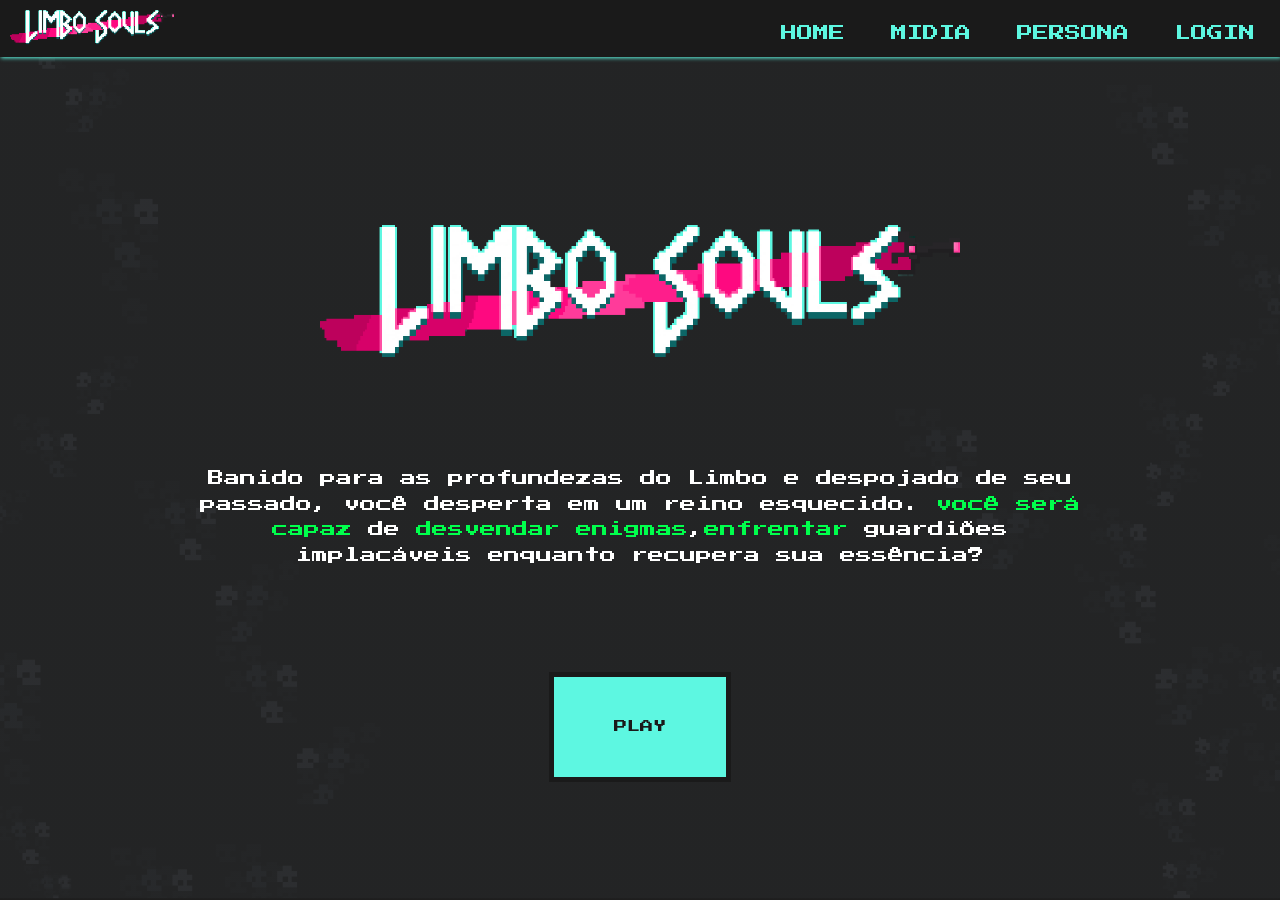
==== index.html @ 22f9e233 "ajustado o history" ====
<!DOCTYPE html>
<html lang="pt-br">
    <head>
        <title>Limbo Souls</title>
        <meta charset="utf-8">
        <meta name="description"  content="Projeto do primeiro bimestre">
        <meta name="viewport" content="width=device-width, initial-scale=1.0">

        <link rel="icon" href="IMG/logobarra.png">
        <link rel="stylesheet" href="css/style.css">

        <link rel="stylesheet" href="https://cdnjs.cloudflare.com/ajax/libs/font-awesome/6.5.1/css/all.min.css">
        <link rel="preconnect" href="https://fonts.googleapis.com">
        <link rel="preconnect" href="https://fonts.gstatic.com" crossorigin>
        <link href="https://fonts.googleapis.com/css2?family=Press+Start+2P&family=Roboto:ital,wght@0,100..900;1,100..900&display=swap" rel="stylesheet">

        
    </head>
    <body>
        <header>
            <a href="index.html" title="Home">
                <img src="IMG/LogoP.png" alt="home" title="Home" width="13%">
            </a>
            <nav>
                <a href="index.html" title="Home">HOME</a>
                <a href="midia.html" title="PERSONA">MIDIA</a>
                <a href="persona.html" title="PERSONA">PERSONA</a>
                <a href="login.html" title="LOGIN">LOGIN</a>
            </nav>
        </header>
        <div class="jogar">
            <img src="IMG/LogoG.png" class="logo" alt="logo">
               <p class="historia">
                Banido para as profundezas do Limbo e despojado de seu passado, você desperta em um reino esquecido. <span class="destaque"> você será capaz</span> de <span class="destaque">desvendar enigmas</span>,<span class="destaque">enfrentar</span> guardiões implacáveis enquanto recupera sua essência?
                </p>
              <button>
               <p class="btn">
                <a href="jogo/index.html" target="_blank">PLAY</a>
               </p>
            </button>
        </div>
    </body>
</html>
---- css/style.css ----
@import url('https://fonts.googleapis.com/css2?family=Press+Start+2P&family=Roboto:wdth,wght@100,400&display=swap');
.roboto-uniquifier{
  font-family: "Roboto", sans-serif;
  font-optical-sizing: auto;
  font-weight: weight;
  font-style: normal;
  font-variation-settings:
    "wdth" 100;
}
.press-start-2p-regular {
  font-family: "Press Start 2P", system-ui;
  font-weight: 400;
  font-style: normal;
}

body{
    background-image: linear-gradient(rgba(43, 43, 43, 0.7), rgba(43, 43, 43, 0.7)), url('Backgraund.png');
    background-attachment: scroll;
    background-repeat: no-repeat;
    background-size: cover;
    background-position: center;
    min-height: 100vh;
    font-family:"Press Start 2P", system-ui;
    height: 100%;
    margin: 0;
    padding: 0;
    overflow: hidden; /*tira barra*/
}
header{
    position: fixed;     /*parado na tela*/
    top: 0;              /*topo */
    left: 0;             
    width: 100%;         /* Ocupa toda a largura da tela */
    z-index: 1000;       /* Fica na frente*/
    background-color: rgb(26, 26, 26);
    padding: 10px;
    box-shadow: 1px 1px 4px rgb(93, 247, 225);
    box-sizing: border-box;
}
header nav{
    float: right;
    margin-top: 15px;
}
header nav a{
    text-decoration: none;
    color:rgb(93, 247, 225);
    margin: 15px;
    transition: all 1s;
}
header nav a:hover{
    color:rgb(255, 62, 169);
    text-decoration: underline;
}

.jogar{
    position: relative;
    width: 100%;
    height: 100vh;      /*Altura fixa*/
    overflow: hidden;   /*Trava*/
    display: flex;
    flex-direction: column;
    align-items: center;
}
.gif{
    display: block;     /*Resolve o espaço em branco no fundo*/
    width: 100%;
    height: 100vh;      /*a altura da tela*/
    object-fit: cover;  /*Preenche*/
    opacity: 30%;
    z-index: 1;
}
.logo{
    position:fixed;
    top: 25%;
    z-index: 2;
    width: 50%;
    animation-name: pingar;
    animation-duration: 4s;
    animation-iteration-count: infinite;
}
.historia{
    width: 70%;
    height: 10px;
    position:relative;
    top: 50%;
    color: white;
    text-align: center;
    line-height: 1.6;
    
}
.destaque{
    color: rgb(0, 255, 76);
}
button{
    padding: 30px 60px;
    background-color: rgb(93, 247, 225);
    border: 5px solid rgb(26, 26, 26);
    font-family: "Press Start 2P", system-ui;
    transition: all 1s;
    position:relative;
    top: 70%;
    
}
button:hover{
    background-color: rgb(255, 62, 169);
    color: rgb(255, 255, 255);
    padding: 40px 70px;
}
button a{
    text-decoration: none;
    color: rgb(26, 26, 26);
    transition: all 0.5s;
}
@keyframes pingar{
    0%{margin-top: 0px;}
    50%{margin-top: -10px;}
}
@media (max-width: 480px) {

    header {
        position: fixed;
        width: 100%;
        top: 0;
        left: 0;
        /* O segredo: display flex em coluna e altura automática */
        display: flex;
        flex-direction: column; 
        align-items: center;
        height: auto; 
        padding: 10px 0;
        box-sizing: border-box;
    }
    header nav {
        display: none; /* Esconde o menu por padrão no celular */
        text-align: center; /* Organiza os links um abaixo do outro */
        background-color: rgb(26, 26, 26);
        width: 100%;
        position: absolute;
        top: 60px;
        left: 0;
    }
    header img{
        display: block;
        width: 60%;
        margin: 5px auto;

    }
    header nav{
        display: none; /* Escondido por padrão */
        width: 100%;
        flex-direction: column; /* Links um abaixo do outro */
        gap: 15px;      /* Espaçamento entre os links */
        padding: 20px 0;
    }
}
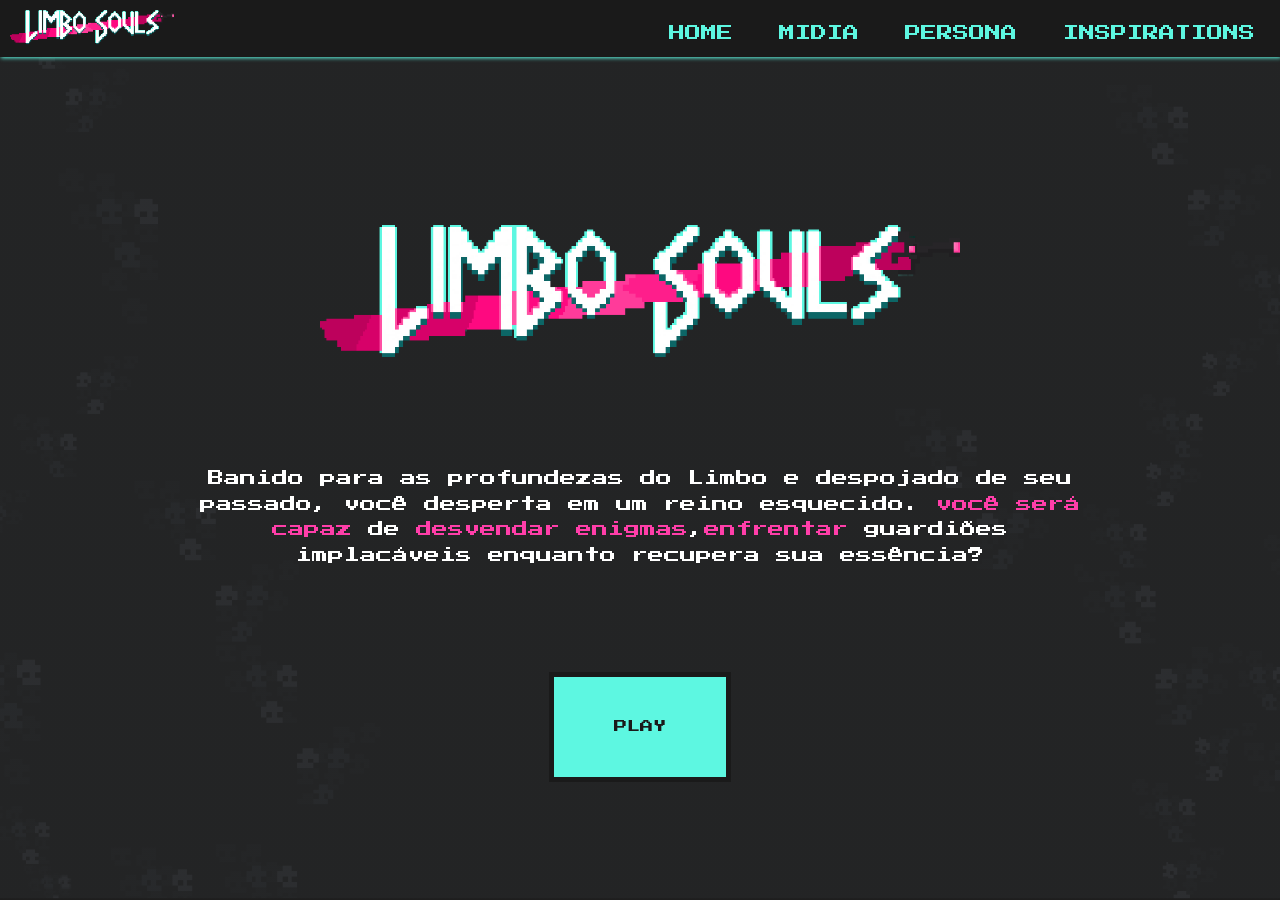
==== commit f54abdb0: "ve ai doido" ====
--- a/index.html
+++ b/index.html
@@ -25,7 +25,7 @@
                 <a href="index.html" title="Home">HOME</a>
                 <a href="midia.html" title="PERSONA">MIDIA</a>
                 <a href="persona.html" title="PERSONA">PERSONA</a>
-                <a href="login.html" title="LOGIN">LOGIN</a>
+                <a href="inspiration.html" title="LOGIN">INSPIRATIONS</a>
             </nav>
         </header>
         <div class="jogar">
--- a/css/style.css
+++ b/css/style.css
@@ -89,7 +89,7 @@
     
 }
 .destaque{
-    color: rgb(0, 255, 76);
+    color: rgb(255, 62, 169);
 }
 button{
     padding: 30px 60px;
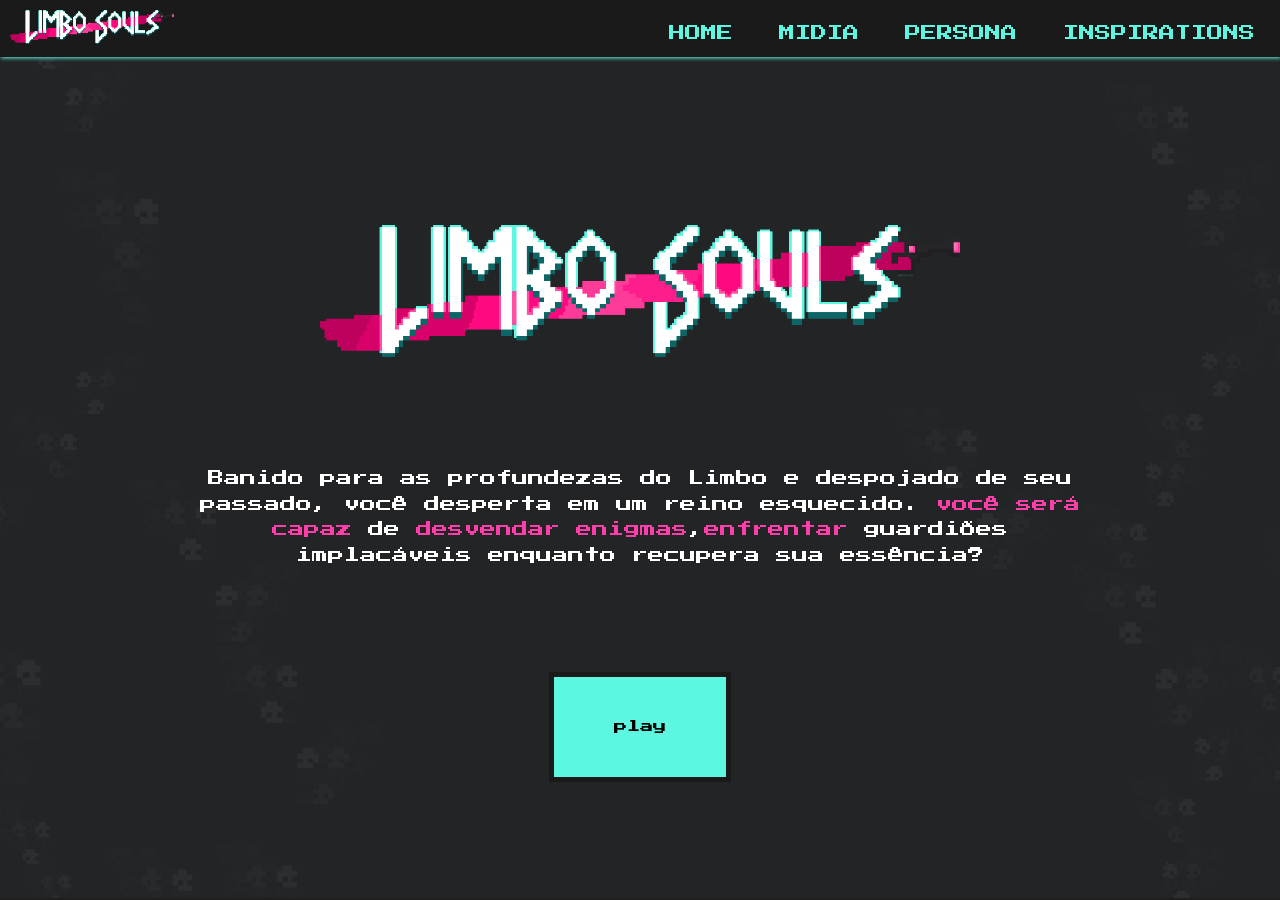
==== commit 250cf34f: "adicionado java" ====
--- a/index.html
+++ b/index.html
@@ -33,11 +33,28 @@
                <p class="historia">
                 Banido para as profundezas do Limbo e despojado de seu passado, você desperta em um reino esquecido. <span class="destaque"> você será capaz</span> de <span class="destaque">desvendar enigmas</span>,<span class="destaque">enfrentar</span> guardiões implacáveis enquanto recupera sua essência?
                 </p>
-              <button>
-               <p class="btn">
-                <a href="jogo/index.html" target="_blank">PLAY</a>
+              <button onclick="verificarAcesso()">
+               <p class="btn">play
                </p>
             </button>
         </div>
+        <script>
+function verificarAcesso() {
+    // Solicita o nome
+    let nome = prompt("Qual o seu nome?");
+    
+    // Solicita a idade e converte para número
+    let idade = parseInt(prompt("Qual a sua idade?"));
+
+    // Verifica a condição
+    if (idade >= 18) {
+        alert("Bem-vindo, " + nome + "!");
+        // Abre o link em uma nova aba
+        window.open("jogo/index.html", "_blank");
+    } else {
+        alert("Acesso Negado: Você precisa ter 18 anos ou mais para jogar.");
+    }
+}
+</script>
     </body>
 </html>
--- a/css/style.css
+++ b/css/style.css
@@ -122,7 +122,6 @@
         width: 100%;
         top: 0;
         left: 0;
-        /* O segredo: display flex em coluna e altura automática */
         display: flex;
         flex-direction: column; 
         align-items: center;
@@ -140,13 +139,11 @@
         left: 0;
     }
     header img{
-        display: block;
         width: 60%;
         margin: 5px auto;
 
     }
     header nav{
-        display: none; /* Escondido por padrão */
         width: 100%;
         flex-direction: column; /* Links um abaixo do outro */
         gap: 15px;      /* Espaçamento entre os links */
